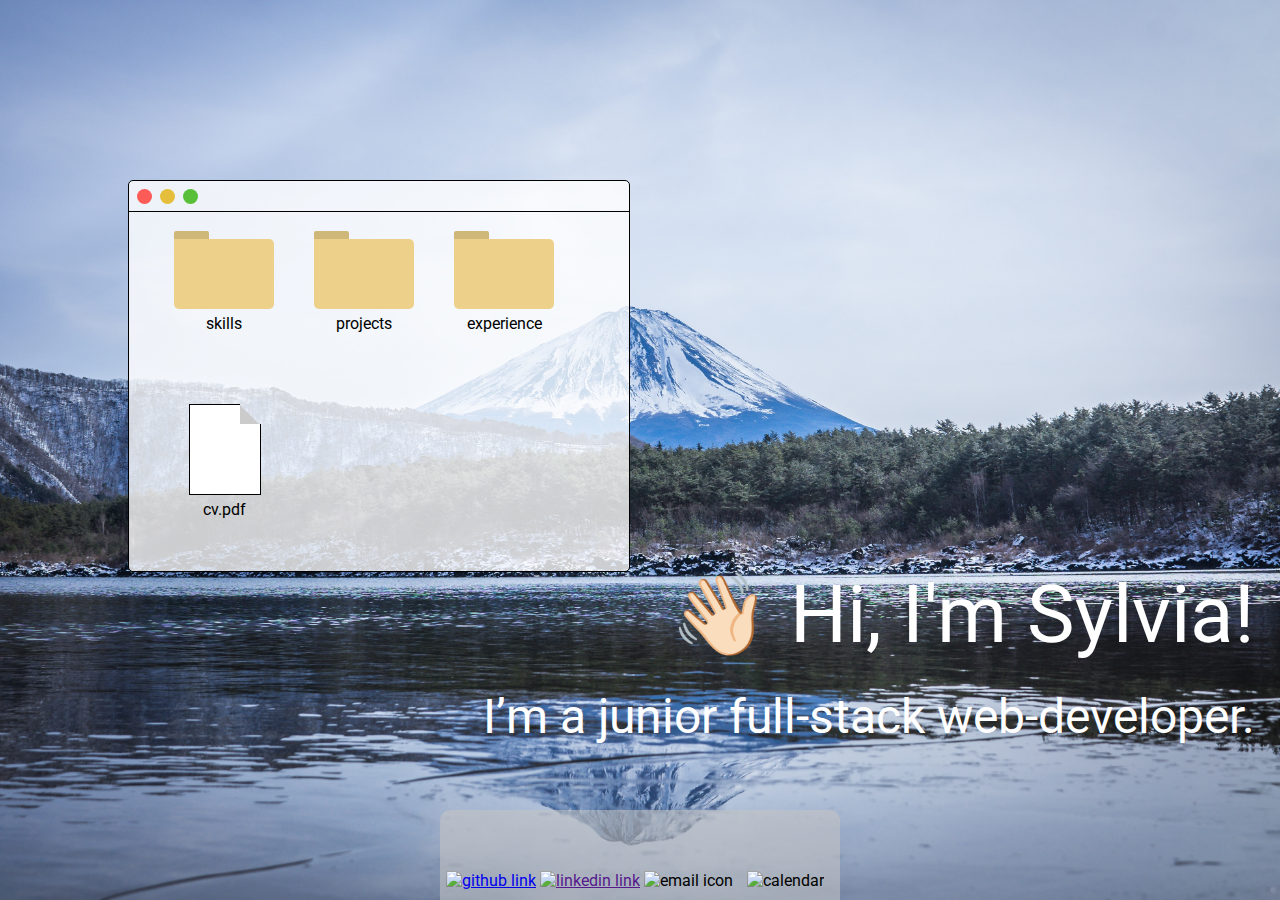
==== index.html @ 9ba687af "add project folder and sub folders elements and functionality" ====
<!DOCTYPE html>
<html lang="en">
<head>
    <meta charset="UTF-8">
    <meta name="viewport" content="width=device-width, initial-scale=1.0">
    <meta http-equiv="X-UA-Compatible" content="ie=edge">
    <link rel="stylesheet" href="./public/style.css">
    <link href="https://fonts.googleapis.com/css?family=Roboto:300i,400,700,900i" rel="stylesheet">
    <title>Sylvia Hoang</title>
</head>
<body>
    <div class="text-container">
        <h1>&#x1f44b;&#x1f3fb; Hi, I'm Sylvia!</h1>
        <h2>I’m a junior full-stack web-developer.</h2>
    </div>
    <section class="tab-section">
        <div id="mydiv" class="tab-container home-tab">
                <div  id="mydivheader" class="handle-dots-container">
                        <div class="red"></div>
                        <div class="yellow"></div>
                        <div class="green"></div>
                    </div>
            <div class="tab-contents">
                <div class="skills-folder">
                    <div class="folder">
                        <div class="folder-top"></div>
                        <div class="folder-bod"></div>
                        <div class="folder-text">skills</div>
                    </div>
                </div>
                    <div class="projects-folder">
                        <div class="folder">
                            <div class="folder-top"></div>
                            <div class="folder-bod"></div>
                            <div class="folder-text">projects</div>
                        </div>
                    </div>
                    <div class="experience-folder">
                        <div class="folder">
                            <div class="folder-top"></div>
                            <div class="folder-bod"></div>
                            <div class="folder-text">experience</div>
                        </div>
                    </div>
                    <div class="cv-file">
                        <div class="file">
                                <div class="file-left"></div>
                            <div class="file-corner"></div>
                            <div class="file-bod"></div>
                            <div class="file-text">cv.pdf</div>
                        </div>
                    </div>
            
        </div>
        </div>
        <div  class="tab-container skills-tab" style="display: none">
                <div class="tab-handle">
                    <div class="handle-dots-container">
                            <div class="red" id="skills-tab-red"></div>
                            <div class="yellow"></div>
                            <div class="green"></div></div>
                            <div class="tab-title">skills</div>
                        
                    
                </div>
                <div class="tab-contents">
                    <div class="html-icon folder">
                        <img src="public/assets/icons8-html-5-100.png">
                        <div class="folder-text">html</div>
                    </div>
                    <div class="css-icon folder">
                            <img src="public/assets/icons8-css3-100.png">
                            <div class="folder-text">css</div>
                        </div>
                        <div class="js-icon folder">
                                <img src="public/assets/icons8-javascript-100.png">
                                <div class="folder-text">javascript</div>
                            </div>
                            <div class="node-icon folder">
                                    <img src="public/assets/icons8-nodejs-100.png">
                                    <div class="folder-text">node.js</div>
                                </div>
                            <div class="postgresql-icon folder">
                                    <img src="public/assets/icons8-postgresql-100.png">
                                    <div class="folder-text">postgresql</div>
                                </div>
                </div>
        </div>
        <div  class="tab-container projects-tab" style="display: none">
                <div class="tab-handle">
                    <div class="handle-dots-container">
                            <div class="red" id="projects-tab-red"></div>
                            <div class="yellow"></div>
                            <div class="green"></div></div>
                            <div class="tab-title">projects</div>
                        
                    
                </div>
                <div class="tab-contents">
                        <div class="client-projects-folder">
                                <div class="folder">
                                    <div class="folder-top"></div>
                                    <div class="folder-bod"></div>
                                    <div class="folder-text">client-projects</div>
                                </div>
                            </div>
                        <div class="team-projects-folder">
                                <div class="folder">
                                    <div class="folder-top"></div>
                                    <div class="folder-bod"></div>
                                    <div class="folder-text">team projects</div>
                                </div>
                            </div>
                            <div class="personal-projects-folder">
                                    <div class="folder">
                                        <div class="folder-top"></div>
                                        <div class="folder-bod"></div>
                                        <div class="folder-text">personal projects</div>
                                    </div>
                                </div>
                </div>
        </div>
        <div  class="tab-container client-projects-tab" style="display: none">
                <div class="tab-handle">
                    <div class="handle-dots-container">
                            <div class="red" id="client-projects-tab-red"></div>
                            <div class="yellow"></div>
                            <div class="green"></div></div>
                            <div class="tab-title">client projects</div>
                        
                    
                </div>
                <div class="tab-contents">
                    
                </div>
        </div>
        <div  class="tab-container team-projects-tab" style="display: none">
                <div class="tab-handle">
                    <div class="handle-dots-container">
                            <div class="red" id="team-projects-tab-red"></div>
                            <div class="yellow"></div>
                            <div class="green"></div></div>
                            <div class="tab-title">team projects</div>
                        
                    
                </div>
                <div class="tab-contents">
                    
                </div>
        </div>
        <div  class="tab-container personal-projects-tab" style="display: none">
                <div class="tab-handle">
                    <div class="handle-dots-container">
                            <div class="red" id="personal-projects-tab-red"></div>
                            <div class="yellow"></div>
                            <div class="green"></div></div>
                            <div class="tab-title">personal-projects</div>
                        
                    
                </div>
                <div class="tab-contents">
                    
                </div>
        </div>
        <div  class="tab-container experience-tab" style="display: none">
                <div class="tab-handle">
                    <div class="handle-dots-container">
                            <div class="red" id="experience-tab-red"></div>
                            <div class="yellow"></div>
                            <div class="green"></div></div>
                            <div class="tab-title">experience</div>
                        
                    
                </div>
                <div class="tab-contents">
                    
                </div>
        </div>
    </section>
    
        <footer class="footer-container">
            <div class=icon-container>
                <a href="https://github.com/seabasshoang"><img src="public/assets/icons8-octocat-96.png" alt="github link"></a>
                <a href=""><img src="public/assets/icons8-linkedin-96.png" alt="linkedin link"></a>
                <img src="public/assets/icons8-important-mail-96.png" alt="email icon" class="email-icon">
                <img src="public/assets/icons8-calendar-14-80.png" style="width: 70px; margin: 10px" alt="calendar" class="calendar-icon">
                <span class="trash-icon">&#x1f5d1;</span>
            </div>
            <div class="footer-bg"></div>
        </footer>
        <script src="index.js"></script>
</body>
</html>
---- public/style.css ----
html { 
        background: url('./assets/mountain2.jpg') no-repeat center center fixed; 
        -webkit-background-size: cover;
        -moz-background-size: cover;
        -o-background-size: cover;
        background-size: cover;
      }


body {
    height: 100vh;
    width: 100vw;
    font-family: 'Roboto', sans-serif;
    margin:0px;
    position: relative;
    /* background-image: url('./assets/mountain2.jpg') center; */
}



.text-container {
    bottom: 0;
    padding: 15px;   
}

h1 , h2{
    text-align: right;
    font-weight: normal;
    color: white;
}

h1 {
    font-size: 2.3rem;
    line-height: 50%;
}

h2 {
    font-size: 1.2rem;
}

.tab-section {
    margin: auto;
    height:50vh;    
    display: flex;
    justify-content: center;
    position: sticky;
}

.home-tab {
    position: absolute;
    background-color: rgba(255, 255, 255, 0.79);
    margin:0;
}

.skills-tab, 
.projects-tab, 
.experience-tab, 
.client-projects-tab,
.team-projects-tab,
.personal-projects-tab {
    position: absolute;
    z-index: 1;
    background-color: rgba(255, 255, 255, 0.79);
    margin:0;
}

.tab-container {
    width: 90vw;
    min-height: 60vh;
    border: solid 0.5px black;
    border-radius: 5px;
    position: absolute;
       
}

.tab-handle {

}

.handle-dots-container {
    height: 30px;
    width: 90vw;
    border-bottom: solid 0.2px black;
    display: flex;
    align-items: center;
    position: absolute;
}

.red {
    width: 15px;
    height: 15px;
    border-radius: 10px;
    background-color: #FC5B57;
    margin: 0 4px 0 8px;
}

.yellow {
    width: 15px;
    height: 15px;
    border-radius: 10px;
    background-color: #E5BF3C;
    margin: 4px;
}

.green {
    width: 15px;
    height: 15px;
    border-radius: 10px;
    background-color: #57C038;
    margin: 4px;
}

.tab-contents {
    display: flex;
    flex-wrap: wrap;
    margin: 30px 25px 0 25px;
    overflow: scroll;
    height: 54.5vh;
}

.folder {
    margin: 20px;
    width: 100px;
    cursor: pointer;
}


.folder-top {
    width: 35px;
    height: 8px;
    border-radius: 2px 2px 0 0; 
    background-color: rgb(207, 183, 121);
}

.folder-bod {
    width: 100px;
    height: 70px;
    border-radius: 0 5px 5px 5px;
    background-color: #EDD18A;
    margin-bottom: 5px;
}

.folder-text {
    text-align:center;
}

.email-container {
    display: none;
    width: 100px; 
    text-align: center;  
    margin: auto;
    margin-top: 10px;
    margin-bottom: 30px;
}

.email-icon {
    width: 80px;
}



.file {
    margin: 20px 35px 20px 35px;
    width: 70px;
    cursor: pointer;
}

.file-left {
    height: 20px;
    width: 50px;
    border-top: solid 0.2px black;
    border-left: solid 0.2px black;
    position: absolute;
    background-color: white;
}

.file-corner {
      width: 0;
      height: 0;
      border-bottom: 20px solid rgb(203, 203, 203);
      border-right: 20px solid transparent;
      margin-left: 50px;
}

.file-bod {
    width:70px;
    height: 70px;
    border-right: solid 0.2px black;
    border-bottom: solid 0.2px black;
    border-left: solid 0.2px black;
    margin-bottom: 5px;
    background-color: white;
}

.file-text {
    text-align:center;
}

.footer-container {
    bottom:0;
    margin-top: 60px;
    display: flex;
    justify-content: center;
}
.icon-container {
    position: absolute;
    margin-top:10px;
    position: absolute;
    z-index: 1;
    bottom: 0;
}

.icon-container img {
    width: 80px;
}

.trash-icon {
    display: none;
}

.footer-bg {
    bottom:0;
    background-color: rgba(196, 196, 196, 0.721);
    opacity: 80%;
    width: 100vw;
    height: 100px;
    border-radius: 10px 10px 0 0;
    position: absolute;
}

.tab-title {
    margin: 0;
    position: absolute;
    top: 4%;
    left: 50%;
    transform: translate(-50%, -50%);
}
/* --------------------------desktop styling-------------------------- */

@media only screen and (min-width: 830px) {
     .text-container {
        position: absolute;
        right: 0;
        bottom:90px;
        margin: 10px;
    }
    
    .email-container {
        position: absolute;
        right: 0;
        top: 0;
        margin: 20px;
    }
    h1 {
        font-size: 5rem;
    }
    
    h2 {
        font-size: 3rem;
    }

    .tab-section {
        height: 50vh;
    display: inline-block;
    top: 20vh;
    left: 10vw;
    }

    .tab-container {
        width: 500px;
        min-height: unset;
    }

    .tab-contents {
        height: 40vh;
    }
    
    .skills-tab, .projects-tab, .experience-tab {    
        top: 50px;
        left: 30px;
    }
    .client-projects-tab, .team-projects-tab, .personal-projects-tab {    
        top: 100px;
        left: 60px;
    }
    .handle-dots-container {
        width: 500px;
    }

    .footer-bg {
        position: absolute;
        bottom: 0;
        width: 400px;
        height: 90px;
    }
    .icon-container {
        position: absolute;
        bottom: 0;
        z-index: 1;
    }

    .folder {
    height: 100px;
    } 
}
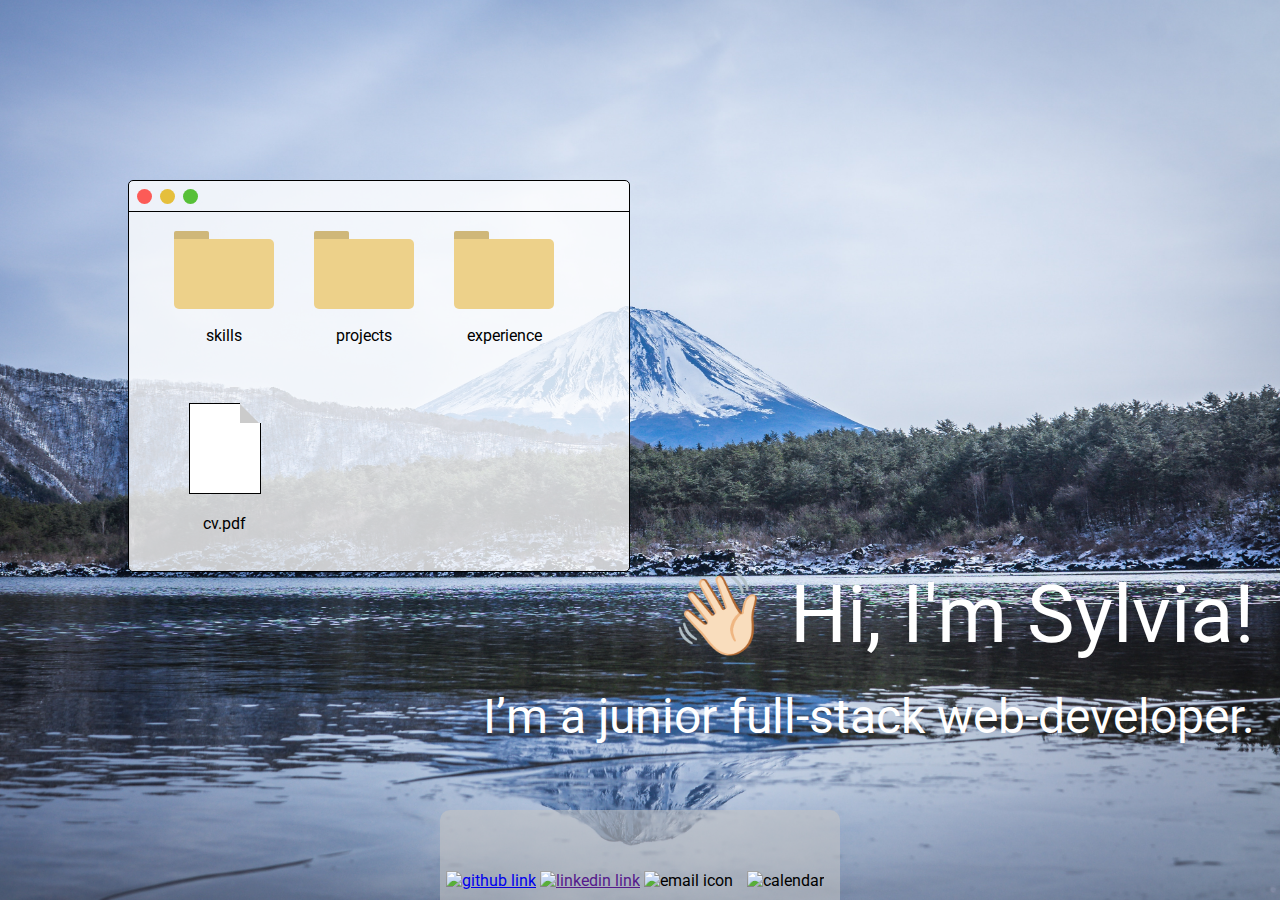
==== commit 5c590f54: "add all folder open close" ====
--- a/index.html
+++ b/index.html
@@ -1,5 +1,6 @@
 <!DOCTYPE html>
 <html lang="en">
+
 <head>
     <meta charset="UTF-8">
     <meta name="viewport" content="width=device-width, initial-scale=1.0">
@@ -8,6 +9,7 @@
     <link href="https://fonts.googleapis.com/css?family=Roboto:300i,400,700,900i" rel="stylesheet">
     <title>Sylvia Hoang</title>
 </head>
+
 <body>
     <div class="text-container">
         <h1>&#x1f44b;&#x1f3fb; Hi, I'm Sylvia!</h1>
@@ -15,179 +17,233 @@
     </div>
     <section class="tab-section">
         <div id="mydiv" class="tab-container home-tab">
-                <div  id="mydivheader" class="handle-dots-container">
-                        <div class="red"></div>
-                        <div class="yellow"></div>
-                        <div class="green"></div>
-                    </div>
+            <div id="mydivheader" class="handle-dots-container">
+                <div class="red"></div>
+                <div class="yellow"></div>
+                <div class="green"></div>
+            </div>
             <div class="tab-contents">
                 <div class="skills-folder">
-                    <div class="folder">
-                        <div class="folder-top"></div>
-                        <div class="folder-bod"></div>
-                        <div class="folder-text">skills</div>
-                    </div>
-                </div>
-                    <div class="projects-folder">
-                        <div class="folder">
-                            <div class="folder-top"></div>
-                            <div class="folder-bod"></div>
-                            <div class="folder-text">projects</div>
-                        </div>
-                    </div>
-                    <div class="experience-folder">
-                        <div class="folder">
-                            <div class="folder-top"></div>
-                            <div class="folder-bod"></div>
-                            <div class="folder-text">experience</div>
-                        </div>
-                    </div>
-                    <div class="cv-file">
-                        <div class="file">
-                                <div class="file-left"></div>
-                            <div class="file-corner"></div>
-                            <div class="file-bod"></div>
-                            <div class="file-text">cv.pdf</div>
-                        </div>
-                    </div>
-            
-        </div>
-        </div>
-        <div  class="tab-container skills-tab" style="display: none">
-                <div class="tab-handle">
-                    <div class="handle-dots-container">
-                            <div class="red" id="skills-tab-red"></div>
-                            <div class="yellow"></div>
-                            <div class="green"></div></div>
-                            <div class="tab-title">skills</div>
-                        
-                    
-                </div>
-                <div class="tab-contents">
+                    <div class="folder skills-folder-close">
+                        <div class="folder-top"></div>
+                        <div class="folder-bod"></div>
+                    </div>
+                    <div class="folder folder-open skills-folder-open" style="display: none">
+                        <div class="folder-top"></div>
+                        <div class="folder-bod-open-back"></div>
+                        <div class="folder-bod-open"></div>
+                    </div>
+                    <div class="folder-text">skills</div>
+                </div>
+                <div class="projects-folder">
+                    <div class="folder projects-folder-close">
+                        <div class="folder-top"></div>
+                        <div class="folder-bod"></div>
+                    </div>
+                    <div class="folder folder-open projects-folder-open" style="display: none">
+                        <div class="folder-top"></div>
+                        <div class="folder-bod-open-back"></div>
+                        <div class="folder-bod-open"></div>
+                    </div>
+                    <div class="folder-text">projects</div>
+                </div>
+                <div class="experience-folder">
+                    <div class="folder experience-folder-close">
+                        <div class="folder-top"></div>
+                        <div class="folder-bod"></div>
+                    </div>
+                    <div class="folder folder-open experience-folder-open" style="display: none">
+                            <div class="folder-top"></div>
+                            <div class="folder-bod-open-back"></div>
+                            <div class="folder-bod-open"></div>
+                        </div>
+                    <div class="folder-text">experience</div>
+                </div>
+                <div class="cv-file">
+                    <div class="file">
+                        <div class="file-left"></div>
+                        <div class="file-corner"></div>
+                        <div class="file-bod"></div>
+                    </div>
+                    <div class="file-text">cv.pdf</div>
+                </div>
+
+            </div>
+        </div>
+        <div class="tab-container skills-tab" style="display: none">
+            <div class="tab-handle">
+                <div class="handle-dots-container">
+                    <div class="red" id="skills-tab-red"></div>
+                    <div class="yellow"></div>
+                    <div class="green"></div>
+                </div>
+                <div class="tab-title">skills</div>
+
+
+            </div>
+            <div class="tab-contents">
+                <div>
                     <div class="html-icon folder">
                         <img src="public/assets/icons8-html-5-100.png">
-                        <div class="folder-text">html</div>
-                    </div>
+                    </div>
+                    <div class="folder-text">html</div>
+                </div>
+                <div>
                     <div class="css-icon folder">
-                            <img src="public/assets/icons8-css3-100.png">
-                            <div class="folder-text">css</div>
-                        </div>
-                        <div class="js-icon folder">
-                                <img src="public/assets/icons8-javascript-100.png">
-                                <div class="folder-text">javascript</div>
-                            </div>
-                            <div class="node-icon folder">
-                                    <img src="public/assets/icons8-nodejs-100.png">
-                                    <div class="folder-text">node.js</div>
-                                </div>
-                            <div class="postgresql-icon folder">
-                                    <img src="public/assets/icons8-postgresql-100.png">
-                                    <div class="folder-text">postgresql</div>
-                                </div>
-                </div>
-        </div>
-        <div  class="tab-container projects-tab" style="display: none">
-                <div class="tab-handle">
-                    <div class="handle-dots-container">
-                            <div class="red" id="projects-tab-red"></div>
-                            <div class="yellow"></div>
-                            <div class="green"></div></div>
-                            <div class="tab-title">projects</div>
-                        
-                    
-                </div>
-                <div class="tab-contents">
-                        <div class="client-projects-folder">
-                                <div class="folder">
-                                    <div class="folder-top"></div>
-                                    <div class="folder-bod"></div>
-                                    <div class="folder-text">client-projects</div>
-                                </div>
-                            </div>
-                        <div class="team-projects-folder">
-                                <div class="folder">
-                                    <div class="folder-top"></div>
-                                    <div class="folder-bod"></div>
-                                    <div class="folder-text">team projects</div>
-                                </div>
-                            </div>
-                            <div class="personal-projects-folder">
-                                    <div class="folder">
-                                        <div class="folder-top"></div>
-                                        <div class="folder-bod"></div>
-                                        <div class="folder-text">personal projects</div>
-                                    </div>
-                                </div>
-                </div>
-        </div>
-        <div  class="tab-container client-projects-tab" style="display: none">
-                <div class="tab-handle">
-                    <div class="handle-dots-container">
-                            <div class="red" id="client-projects-tab-red"></div>
-                            <div class="yellow"></div>
-                            <div class="green"></div></div>
-                            <div class="tab-title">client projects</div>
-                        
-                    
-                </div>
-                <div class="tab-contents">
-                    
-                </div>
-        </div>
-        <div  class="tab-container team-projects-tab" style="display: none">
-                <div class="tab-handle">
-                    <div class="handle-dots-container">
-                            <div class="red" id="team-projects-tab-red"></div>
-                            <div class="yellow"></div>
-                            <div class="green"></div></div>
-                            <div class="tab-title">team projects</div>
-                        
-                    
-                </div>
-                <div class="tab-contents">
-                    
-                </div>
-        </div>
-        <div  class="tab-container personal-projects-tab" style="display: none">
-                <div class="tab-handle">
-                    <div class="handle-dots-container">
-                            <div class="red" id="personal-projects-tab-red"></div>
-                            <div class="yellow"></div>
-                            <div class="green"></div></div>
-                            <div class="tab-title">personal-projects</div>
-                        
-                    
-                </div>
-                <div class="tab-contents">
-                    
-                </div>
-        </div>
-        <div  class="tab-container experience-tab" style="display: none">
-                <div class="tab-handle">
-                    <div class="handle-dots-container">
-                            <div class="red" id="experience-tab-red"></div>
-                            <div class="yellow"></div>
-                            <div class="green"></div></div>
-                            <div class="tab-title">experience</div>
-                        
-                    
-                </div>
-                <div class="tab-contents">
-                    
-                </div>
+                        <img src="public/assets/icons8-css3-100.png">
+
+                    </div>
+                    <div class="folder-text">css</div>
+                </div>
+                <div>
+                    <div class="js-icon folder">
+                        <img src="public/assets/icons8-javascript-100.png">
+                    </div>
+                    <div class="folder-text">javascript</div>
+
+                </div>
+                <div>
+                    <div class="node-icon folder">
+                        <img src="public/assets/icons8-nodejs-100.png">
+                    </div>
+                    <div class="folder-text">node.js</div>
+
+                </div>
+                <div>
+                    <div class="postgresql-icon folder">
+                        <img src="public/assets/icons8-postgresql-100.png">
+                    </div>
+                    <div class="folder-text">postgresql</div>
+
+                </div>
+
+            </div>
+        </div>
+        <div class="tab-container projects-tab" style="display: none">
+            <div class="tab-handle">
+                <div class="handle-dots-container">
+                    <div class="red" id="projects-tab-red"></div>
+                    <div class="yellow"></div>
+                    <div class="green"></div>
+                </div>
+                <div class="tab-title">projects</div>
+
+
+            </div>
+            <div class="tab-contents">
+                <div class="client-projects-folder">
+                    <div class="folder client-projects-folder-close">
+                        <div class="folder-top"></div>
+                        <div class="folder-bod"></div>
+                    </div>
+                    <div class="folder folder-open client-projects-folder-open" style="display: none">
+                            <div class="folder-top"></div>
+                            <div class="folder-bod-open-back"></div>
+                            <div class="folder-bod-open"></div>
+                        </div>
+                    <div class="folder-text">client-projects</div>
+                </div>
+                <div class="team-projects-folder">
+                    <div class="folder team-projects-folder-close">
+                        <div class="folder-top"></div>
+                        <div class="folder-bod"></div>
+                    </div>
+                    <div class="folder folder-open team-projects-folder-open" style="display: none">
+                            <div class="folder-top"></div>
+                            <div class="folder-bod-open-back"></div>
+                            <div class="folder-bod-open"></div>
+                        </div>
+                    <div class="folder-text">team projects</div>
+                </div>
+                <div class="personal-projects-folder">
+                    <div class="folder personal-projects-folder-close">
+                        <div class="folder-top"></div>
+                        <div class="folder-bod"></div>
+                    </div>
+                    <div class="folder folder-open personal-projects-folder-open" style="display: none">
+                            <div class="folder-top"></div>
+                            <div class="folder-bod-open-back"></div>
+                            <div class="folder-bod-open"></div>
+                        </div>
+                    <div class="folder-text">personal projects</div>    
+                </div>
+            </div>
+        </div>
+        <div class="tab-container client-projects-tab" style="display: none">
+            <div class="tab-handle">
+                <div class="handle-dots-container">
+                    <div class="red" id="client-projects-tab-red"></div>
+                    <div class="yellow"></div>
+                    <div class="green"></div>
+                </div>
+                <div class="tab-title">client projects</div>
+
+
+            </div>
+            <div class="tab-contents">
+
+            </div>
+        </div>
+        <div class="tab-container team-projects-tab" style="display: none">
+            <div class="tab-handle">
+                <div class="handle-dots-container">
+                    <div class="red" id="team-projects-tab-red"></div>
+                    <div class="yellow"></div>
+                    <div class="green"></div>
+                </div>
+                <div class="tab-title">team projects</div>
+
+
+            </div>
+            <div class="tab-contents">
+
+            </div>
+        </div>
+        <div class="tab-container personal-projects-tab" style="display: none">
+            <div class="tab-handle">
+                <div class="handle-dots-container">
+                    <div class="red" id="personal-projects-tab-red"></div>
+                    <div class="yellow"></div>
+                    <div class="green"></div>
+                </div>
+                <div class="tab-title">personal-projects</div>
+
+
+            </div>
+            <div class="tab-contents">
+
+            </div>
+        </div>
+        <div class="tab-container experience-tab" style="display: none">
+            <div class="tab-handle">
+                <div class="handle-dots-container">
+                    <div class="red" id="experience-tab-red"></div>
+                    <div class="yellow"></div>
+                    <div class="green"></div>
+                </div>
+                <div class="tab-title">experience</div>
+
+
+            </div>
+            <div class="tab-contents">
+
+            </div>
         </div>
     </section>
-    
-        <footer class="footer-container">
-            <div class=icon-container>
-                <a href="https://github.com/seabasshoang"><img src="public/assets/icons8-octocat-96.png" alt="github link"></a>
-                <a href=""><img src="public/assets/icons8-linkedin-96.png" alt="linkedin link"></a>
-                <img src="public/assets/icons8-important-mail-96.png" alt="email icon" class="email-icon">
-                <img src="public/assets/icons8-calendar-14-80.png" style="width: 70px; margin: 10px" alt="calendar" class="calendar-icon">
-                <span class="trash-icon">&#x1f5d1;</span>
-            </div>
-            <div class="footer-bg"></div>
-        </footer>
-        <script src="index.js"></script>
+
+    <footer class="footer-container">
+        <div class=icon-container>
+            <a href="https://github.com/seabasshoang"><img src="public/assets/icons8-octocat-96.png"
+                    alt="github link"></a>
+            <a href=""><img src="public/assets/icons8-linkedin-96.png" alt="linkedin link"></a>
+            <img src="public/assets/icons8-important-mail-96.png" alt="email icon" class="email-icon">
+            <img src="public/assets/icons8-calendar-14-80.png" style="width: 70px; margin: 10px" alt="calendar"
+                class="calendar-icon">
+            <span class="trash-icon">&#x1f5d1;</span>
+        </div>
+        <div class="footer-bg"></div>
+    </footer>
+    <script src="dom.js"></script>
 </body>
+
 </html>--- a/public/style.css
+++ b/public/style.css
@@ -1,12 +1,11 @@
 
-    html { 
+html { 
         background: url('./assets/mountain2.jpg') no-repeat center center fixed; 
         -webkit-background-size: cover;
         -moz-background-size: cover;
         -o-background-size: cover;
         background-size: cover;
-      }
-
+}
 
 body {
     height: 100vh;
@@ -14,10 +13,7 @@
     font-family: 'Roboto', sans-serif;
     margin:0px;
     position: relative;
-    /* background-image: url('./assets/mountain2.jpg') center; */
-}
-
-
+}
 
 .text-container {
     bottom: 0;
@@ -74,10 +70,6 @@
        
 }
 
-.tab-handle {
-
-}
-
 .handle-dots-container {
     height: 30px;
     width: 90vw;
@@ -139,6 +131,27 @@
     border-radius: 0 5px 5px 5px;
     background-color: #EDD18A;
     margin-bottom: 5px;
+    position: relative;
+}
+
+.folder-bod-open {
+    width: 98px;
+    height: 63px;
+    transform: skew(-7deg);
+    background-color: #EDD18A;
+    position: unset;
+    border-radius: 5px 5px 5px 0;
+    margin-left: 8px;
+    margin-top: 7px;
+}
+
+.folder-bod-open-back {
+    width: 100px;
+    height: 70px;
+    border-radius: 0 5px 5px 5px;
+    background-color: rgb(207, 183, 121);
+    margin-bottom: 5px;
+    position: absolute;
 }
 
 .folder-text {
@@ -157,8 +170,6 @@
 .email-icon {
     width: 80px;
 }
-
-
 
 .file {
     margin: 20px 35px 20px 35px;
@@ -301,6 +312,10 @@
     }
 
     .folder {
-    height: 100px;
+    height: 100px;  
     } 
+
+    .folder-text {
+    margin-top: -25px;
+    }
 }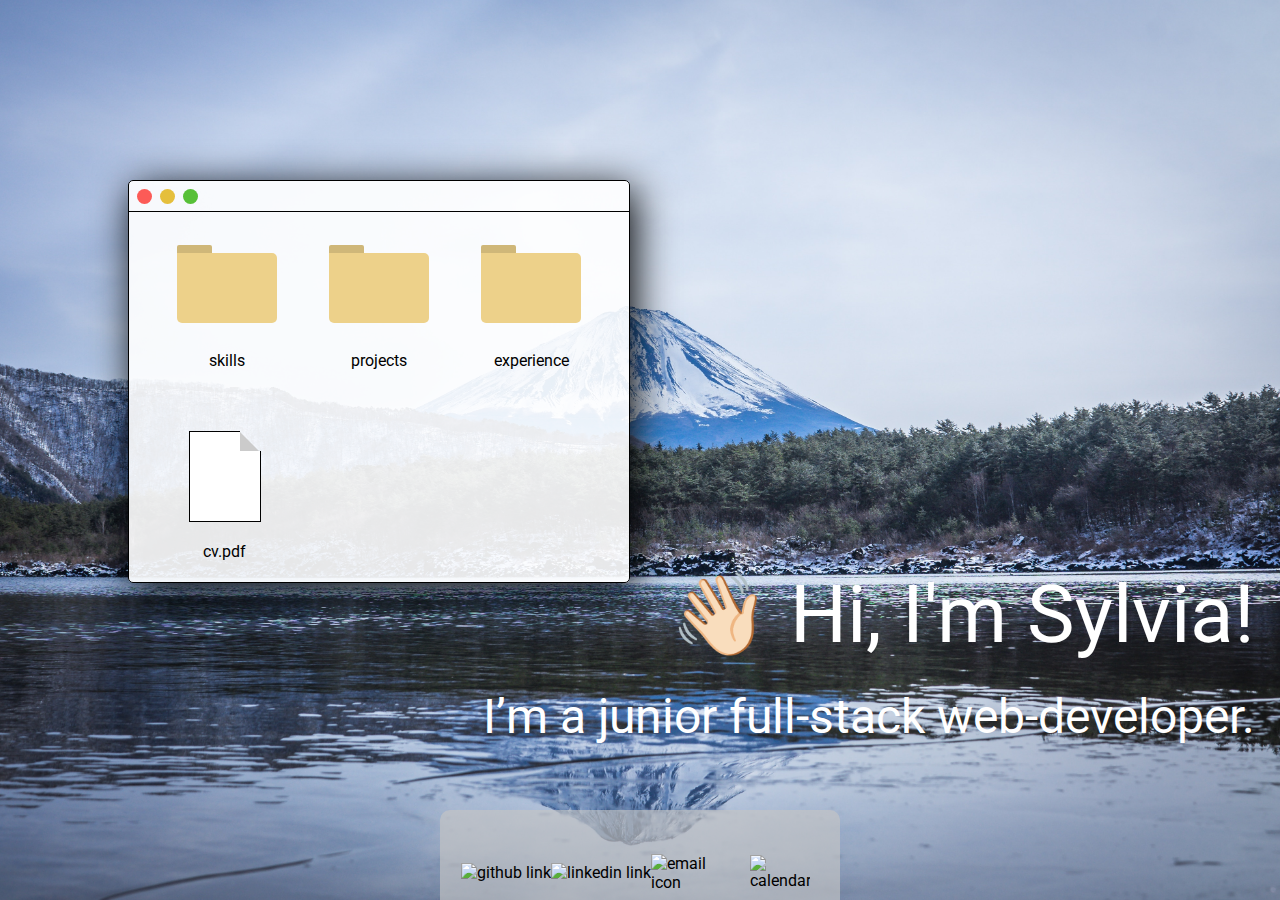
==== commit 396a204c: "add icon title to footer" ====
--- a/index.html
+++ b/index.html
@@ -16,11 +16,17 @@
         <h2>I’m a junior full-stack web-developer.</h2>
     </div>
     <section class="tab-section">
-        <div id="mydiv" class="tab-container home-tab">
-            <div id="mydivheader" class="handle-dots-container">
-                <div class="red"></div>
-                <div class="yellow"></div>
-                <div class="green"></div>
+        <div id="homeTab" class="tab-container home-tab">
+            <div id="homeTabHandle" class="handle-dots-container">
+                <div class="red">
+                    <div class="dot-symbol red-x">&#10005;</div>
+                </div>
+                <div class="yellow">
+                    <div class="dot-symbol yellow-x">&#8212;</div>
+                </div>
+                <div class="green">
+                    <div class="dot-symbol green-x">⤢</div>
+                </div>
             </div>
             <div class="tab-contents">
                 <div class="skills-folder">
@@ -53,192 +59,481 @@
                         <div class="folder-bod"></div>
                     </div>
                     <div class="folder folder-open experience-folder-open" style="display: none">
-                            <div class="folder-top"></div>
-                            <div class="folder-bod-open-back"></div>
-                            <div class="folder-bod-open"></div>
-                        </div>
+                        <div class="folder-top"></div>
+                        <div class="folder-bod-open-back"></div>
+                        <div class="folder-bod-open"></div>
+                    </div>
                     <div class="folder-text">experience</div>
                 </div>
                 <div class="cv-file">
-                    <div class="file">
-                        <div class="file-left"></div>
-                        <div class="file-corner"></div>
-                        <div class="file-bod"></div>
-                    </div>
+                    <a href="./public/assets/SylviaHoangCV2019_2.0.pdf" target="_blank">
+                        <div class="file">
+                            <div class="file-left"></div>
+                            <div class="file-corner"></div>
+                            <div class="file-bod"></div>
+                        </div>
+                    </a>
                     <div class="file-text">cv.pdf</div>
                 </div>
 
             </div>
         </div>
-        <div class="tab-container skills-tab" style="display: none">
+        <div id="skillsTab" class="tab-container skills-tab" style="display: none">
+            <div id="skillsTabHandle" class="handle-dots-container">
+                <div class="red" id="skills-tab-red">
+                    <div class="dot-symbol red-x">&#10005;</div>
+                </div>
+                <div class="yellow">
+                    <div class="dot-symbol yellow-x">&#8212;</div>
+                </div>
+                <div class="green">
+                    <div class="dot-symbol green-x">⤢</div>
+                </div>
+            </div>
+            <div class="tab-title">skills</div>
+
+
+            <div class="tab-contents">
+                <div class="tab-contents-sub-title">Tech Skills</div>
+                <div class="tab-contents-inner">
+                    <div class="skills-icon-container">
+                        <div class="html-icon folder">
+                            <img class="icon-img" src="public/assets/react.png">
+                        </div>
+                        <div class="folder-text">React.js</div>
+                    </div>
+                    <div class="skills-icon-container">
+                        <div class="html-icon folder">
+                            <img class="icon-img" src="public/assets/handlebars.png">
+                        </div>
+                        <div class="folder-text">Handlebars</div>
+                    </div>
+                    <div class="skills-icon-container">
+                        <div class="js-icon folder">
+                            <img class="icon-img" src="public/assets/icons8-javascript-100.png">
+                        </div>
+                        <div class="folder-text">Javascript</div>
+
+                    </div>
+                    <div class="skills-icon-container">
+                        <div class="node-icon folder">
+                            <img class="icon-img" src="public/assets/icons8-nodejs-100.png">
+                        </div>
+                        <div class="folder-text">Node.js</div>
+
+                    </div>
+                    <div class="skills-icon-container">
+                        <div class="postgresql-icon folder">
+                            <img class="icon-img" src="public/assets/icons8-postgresql-100.png">
+                        </div>
+                        <div class="folder-text">Postgresql</div>
+
+                    </div>
+                    <div class="skills-icon-container">
+                        <div class="html-icon folder">
+                            <img class="icon-img" src="public/assets/icons8-html-5-100.png">
+                        </div>
+                        <div class="folder-text">HTML</div>
+                    </div>
+                    <div class="skills-icon-container">
+                        <div class="css-icon folder">
+                            <img class="icon-img" src="public/assets/icons8-css3-100.png">
+                        </div>
+                        <div class="folder-text">CSS</div>
+                    </div>
+                </div>
+
+                <div class="tab-contents-sub-title">Other Skills</div>
+                <div class="tab-contents-inner">
+                    <div class="skills-icon-container">
+                        <div class="css-icon folder">
+                            <img class="icon-img" src="public/assets/figma.png">
+                        </div>
+                        <div class="folder-text">Figma</div>
+                    </div>
+                    <div class="skills-icon-container">
+                        <div class="css-icon folder">
+                            <img class="icon-img" src="public/assets/photoshop.png">
+                        </div>
+                        <div class="folder-text">Photoshop</div>
+                    </div>
+                    <div class="skills-icon-container">
+                        <div class="css-icon folder">
+                            <img class="icon-img" src="public/assets/illustrator.jpg">
+                        </div>
+                        <div class="folder-text">Illustrator</div>
+                    </div>
+                    <div class="skills-icon-container">
+                        <div class="css-icon folder">
+                            <img class="icon-img" src="public/assets/fcp.png">
+                        </div>
+                        <div class="folder-text">Final Cut Pro</div>
+                    </div>
+                    <div class="skills-icon-container">
+                        <div class="css-icon folder">
+                            <img class="icon-img" src="public/assets/motion.png">
+                        </div>
+                        <div class="folder-text">Motion</div>
+                    </div>
+                </div>
+
+            </div>
+        </div>
+        <div id="projectsTab" class="tab-container projects-tab" style="display: none">
+
+            <div id="projectsTabHandle" class="handle-dots-container">
+                <div class="red" id="projects-tab-red">
+                    <div class="dot-symbol red-x">&#10005;</div>
+                </div>
+                <div class="yellow">
+                    <div class="dot-symbol yellow-x">&#8212;</div>
+                </div>
+                <div class="green">
+                    <div class="dot-symbol green-x">⤢</div>
+                </div>
+            </div>
+            <div class="tab-title">projects</div>
+
+
+            <div class="tab-contents">
+                <div>
+                    <div class="folder client-projects-folder client-projects-folder-close">
+                        <div class="folder-top"></div>
+                        <div class="folder-bod"></div>
+                    </div>
+                    <div class="folder client-projects-folder folder-open client-projects-folder-open"
+                        style="display: none">
+                        <div class="folder-top"></div>
+                        <div class="folder-bod-open-back"></div>
+                        <div class="folder-bod-open"></div>
+                    </div>
+                    <div class="folder-text">client projects</div>
+                </div>
+                <div>
+                    <div class="folder team-projects-folder team-projects-folder-close">
+                        <div class="folder-top"></div>
+                        <div class="folder-bod"></div>
+                    </div>
+                    <div class="folder folder-open team-projects-folder-open" style="display: none">
+                        <div class="folder-top"></div>
+                        <div class="folder-bod-open-back"></div>
+                        <div class="folder-bod-open"></div>
+                    </div>
+                    <div class="folder-text">team projects</div>
+                </div>
+                <div>
+                    <div class="folder personal-projects-folder personal-projects-folder-close">
+                        <div class="folder-top"></div>
+                        <div class="folder-bod"></div>
+                    </div>
+                    <div class="folder folder-open personal-projects-folder-open" style="display: none">
+                        <div class="folder-top"></div>
+                        <div class="folder-bod-open-back"></div>
+                        <div class="folder-bod-open"></div>
+                    </div>
+                    <div class="folder-text">personal projects</div>
+                </div>
+            </div>
+        </div>
+        <div id="clientProjectsTab" class="tab-container client-projects-tab" style="display: none">
+
+            <div id="clientProjectsTabHandle" class="handle-dots-container">
+                <div class="red" id="client-projects-tab-red">
+                    <div class="dot-symbol red-x">&#10005;</div>
+                </div>
+                <div class="yellow">
+                    <div class="dot-symbol yellow-x">&#8212;</div>
+                </div>
+                <div class="green">
+                    <div class="dot-symbol green-x">⤢</div>
+                </div>
+            </div>
+            <div class="tab-title">client projects</div>
+
+
+            <div class="tab-contents">
+                <div class="project-object">
+                    <h3 class="project-object-title">
+                        <img src="./public/assets/icons8-external-link-16.png" />
+                        <a href="/" target="_blank">RE4.W (currently building)</a>
+                    </h3>
+                    <div class="project-object-description">
+                        Educational recylcling app for kids<br><br>My role: Scrum Master
+                    </div>
+                    <div class="project-object-languages">
+                        <div class="project-object-github-repo"><a href="https://github.com/FAC-Sixteen/RE4.W"
+                                target="_blank"><img src="./public/assets/icons8-github-32.png"></a></div>
+                        <div class="language-tag">Javascript</div>
+                        <div class="language-tag">React.js</div>
+                        <div class="language-tag">Styled Components</div>
+                        <div class="language-tag">Airtable</div>
+                        <div class="language-tag">Jest</div>
+                        <div class="language-tag">Netlify</div>
+
+                    </div>
+                </div>
+            </div>
+        </div>
+        <div id="teamProjectsTab" class="tab-container team-projects-tab" style="display: none">
+
+            <div id="teamProjectsTabHandle" class="handle-dots-container">
+                <div class="red" id="team-projects-tab-red">
+                    <div class="dot-symbol red-x">&#10005;</div>
+                </div>
+                <div class="yellow">
+                    <div class="dot-symbol yellow-x">&#8212;</div>
+                </div>
+                <div class="green">
+                    <div class="dot-symbol green-x">⤢</div>
+                </div>
+            </div>
+            <div class="tab-title">team projects</div>
+
+
+            <div class="tab-contents">
+                <div class="project-object">
+                    <h3 class="project-object-title">
+                        <img src="./public/assets/icons8-external-link-16.png" />
+                        <a href="https://remindly-app.herokuapp.com/" target="_blank">Remindly</a>
+                    </h3>
+                    <div class="project-object-description">
+                        Birthday/events reminder app.<br><br>My role: UX Lead
+                    </div>
+                    <div class="project-object-languages">
+                        <div class="project-object-github-repo"><a href="https://github.com/seabasshoang/Remindly"
+                                target="_blank"><img src="./public/assets/icons8-github-32.png"></a></div>
+                        <div class="language-tag">Javascript</div>
+                        <div class="language-tag">Express</div>
+                        <div class="language-tag">Node.js</div>
+                        <div class="language-tag">Handlebars</div>
+                        <div class="language-tag">Postgresql</div>
+                        <div class="language-tag">Jest</div>
+                        <div class="language-tag">Twilio</div>
+                        <div class="language-tag">bcrypt</div>
+                        <div class="language-tag">JWT</div>
+                        <div class="language-tag">Travis</div>
+                        <div class="language-tag">Heroku Scheduler</div>
+                        <div class="language-tag">Heroku</div>
+
+                    </div>
+                </div>
+                <div class="project-object">
+                    <h3 class="project-object-title">
+                        <img src="./public/assets/icons8-external-link-16.png" />
+                        <a href="https://train-departures-app.herokuapp.com/" target="_blank">Train Departure App</a>
+                    </h3>
+                    <div class="project-object-description">
+                        An app that allows the user to search and check next train departure times from any underground
+                        station.
+                    </div>
+                    <div class="project-object-languages">
+                        <div class="project-object-github-repo"><a href="https://github.com/seabasshoang/week5-trains"
+                                target="_blank"><img src="./public/assets/icons8-github-32.png"></a></div>
+                        <div class="language-tag">Javascript</div>
+                        <div class="language-tag">Node.js</div>
+                        <div class="language-tag">Travis</div>
+                        <div class="language-tag">TFL API</div>
+                        <div class="language-tag">Heroku</div>
+
+                    </div>
+                </div>
+                <div class="project-object">
+                    <h3 class="project-object-title">
+                        <img src="./public/assets/icons8-external-link-16.png" />
+                        <a href="https://fac-sixteen.github.io/Week3-Magic3/" target="_blank">FoodFlix</a>
+                    </h3>
+                    <div class="project-object-description">
+                        API app matching a movie with a meal.
+                    </div>
+                    <div class="project-object-languages">
+                        <div class="project-object-github-repo"><a href="https://github.com/FAC-Sixteen/Week3-Magic3"
+                                target="_blank"><img src="./public/assets/icons8-github-32.png"></a></div>
+                        <div class="language-tag">Javascript</div>
+
+                    </div>
+                </div>
+                <div class="project-object">
+                    <h3 class="project-object-title">
+                        <img src="./public/assets/icons8-external-link-16.png" />
+                        <a href="https://afternoon-escarpment-93849.herokuapp.com/" target="_blank">World Search</a>
+                    </h3>
+                    <div class="project-object-description">
+                        Country search autocomplete.
+                    </div>
+                    <div class="project-object-languages">
+
+                        <div class="project-object-github-repo"><a href="https://github.com/FAC-Sixteen/Wonder3-V2"
+                                target="_blank"><img src="./public/assets/icons8-github-32.png"></a></div>
+                        <div class="language-tag">Javascript</div>
+                    </div>
+                </div>
+            </div>
+        </div>
+        <div id="personalProjectsTab" class="tab-container personal-projects-tab" style="display: none">
+
+            <div id="personalProjectsTabHandle" class="handle-dots-container">
+                <div class="red" id="personal-projects-tab-red">
+                    <div class="dot-symbol red-x">&#10005;</div>
+                </div>
+                <div class="yellow">
+                    <div class="dot-symbol yellow-x">&#8212;</div>
+                </div>
+                <div class="green">
+                    <div class="dot-symbol green-x">⤢</div>
+                </div>
+            </div>
+            <div class="tab-title">personal-projects</div>
+
+
+            <div class="tab-contents">
+                <div class="project-object">
+                    <h3 class="project-object-title">
+                        <img src="./public/assets/icons8-external-link-16.png" />
+                        <a href="https://hungry-for-apples.herokuapp.com/" target="_blank"> Hungry for Apples</a>
+                    </h3>
+                    <div class="project-object-description">
+                        Rick and Morty character search
+                    </div>
+                    <div class="project-object-languages">
+                        <span class="project-object-github-repo"><a
+                                href="https://github.com/seabasshoang/hungry-for-apples" target="_blank"><img
+                                    src="./public/assets/icons8-github-32.png"></a></span>
+                        <span class="language-tag">Javascript</span>
+                        <span class="language-tag">Express</span>
+                        <span class="language-tag">Handlebars</span>
+                        <span class="language-tag">Heroku</span>
+
+                    </div>
+                </div>
+            </div>
+        </div>
+        <div id="experienceTab" class="tab-container experience-tab" style="display: none">
             <div class="tab-handle">
-                <div class="handle-dots-container">
-                    <div class="red" id="skills-tab-red"></div>
-                    <div class="yellow"></div>
-                    <div class="green"></div>
-                </div>
-                <div class="tab-title">skills</div>
-
-
-            </div>
-            <div class="tab-contents">
-                <div>
-                    <div class="html-icon folder">
-                        <img src="public/assets/icons8-html-5-100.png">
-                    </div>
-                    <div class="folder-text">html</div>
-                </div>
-                <div>
-                    <div class="css-icon folder">
-                        <img src="public/assets/icons8-css3-100.png">
-
-                    </div>
-                    <div class="folder-text">css</div>
-                </div>
-                <div>
-                    <div class="js-icon folder">
-                        <img src="public/assets/icons8-javascript-100.png">
-                    </div>
-                    <div class="folder-text">javascript</div>
-
-                </div>
-                <div>
-                    <div class="node-icon folder">
-                        <img src="public/assets/icons8-nodejs-100.png">
-                    </div>
-                    <div class="folder-text">node.js</div>
-
-                </div>
-                <div>
-                    <div class="postgresql-icon folder">
-                        <img src="public/assets/icons8-postgresql-100.png">
-                    </div>
-                    <div class="folder-text">postgresql</div>
-
-                </div>
-
-            </div>
-        </div>
-        <div class="tab-container projects-tab" style="display: none">
-            <div class="tab-handle">
-                <div class="handle-dots-container">
-                    <div class="red" id="projects-tab-red"></div>
-                    <div class="yellow"></div>
-                    <div class="green"></div>
-                </div>
-                <div class="tab-title">projects</div>
-
-
-            </div>
-            <div class="tab-contents">
-                <div class="client-projects-folder">
-                    <div class="folder client-projects-folder-close">
-                        <div class="folder-top"></div>
-                        <div class="folder-bod"></div>
-                    </div>
-                    <div class="folder folder-open client-projects-folder-open" style="display: none">
-                            <div class="folder-top"></div>
-                            <div class="folder-bod-open-back"></div>
-                            <div class="folder-bod-open"></div>
-                        </div>
-                    <div class="folder-text">client-projects</div>
-                </div>
-                <div class="team-projects-folder">
-                    <div class="folder team-projects-folder-close">
-                        <div class="folder-top"></div>
-                        <div class="folder-bod"></div>
-                    </div>
-                    <div class="folder folder-open team-projects-folder-open" style="display: none">
-                            <div class="folder-top"></div>
-                            <div class="folder-bod-open-back"></div>
-                            <div class="folder-bod-open"></div>
-                        </div>
-                    <div class="folder-text">team projects</div>
-                </div>
-                <div class="personal-projects-folder">
-                    <div class="folder personal-projects-folder-close">
-                        <div class="folder-top"></div>
-                        <div class="folder-bod"></div>
-                    </div>
-                    <div class="folder folder-open personal-projects-folder-open" style="display: none">
-                            <div class="folder-top"></div>
-                            <div class="folder-bod-open-back"></div>
-                            <div class="folder-bod-open"></div>
-                        </div>
-                    <div class="folder-text">personal projects</div>    
-                </div>
-            </div>
-        </div>
-        <div class="tab-container client-projects-tab" style="display: none">
-            <div class="tab-handle">
-                <div class="handle-dots-container">
-                    <div class="red" id="client-projects-tab-red"></div>
-                    <div class="yellow"></div>
-                    <div class="green"></div>
-                </div>
-                <div class="tab-title">client projects</div>
-
-
-            </div>
-            <div class="tab-contents">
-
-            </div>
-        </div>
-        <div class="tab-container team-projects-tab" style="display: none">
-            <div class="tab-handle">
-                <div class="handle-dots-container">
-                    <div class="red" id="team-projects-tab-red"></div>
-                    <div class="yellow"></div>
-                    <div class="green"></div>
-                </div>
-                <div class="tab-title">team projects</div>
-
-
-            </div>
-            <div class="tab-contents">
-
-            </div>
-        </div>
-        <div class="tab-container personal-projects-tab" style="display: none">
-            <div class="tab-handle">
-                <div class="handle-dots-container">
-                    <div class="red" id="personal-projects-tab-red"></div>
-                    <div class="yellow"></div>
-                    <div class="green"></div>
-                </div>
-                <div class="tab-title">personal-projects</div>
-
-
-            </div>
-            <div class="tab-contents">
-
-            </div>
-        </div>
-        <div class="tab-container experience-tab" style="display: none">
-            <div class="tab-handle">
-                <div class="handle-dots-container">
-                    <div class="red" id="experience-tab-red"></div>
-                    <div class="yellow"></div>
-                    <div class="green"></div>
+                <div id="experienceTabHandle" class="handle-dots-container">
+                    <div class="red" id="experience-tab-red">
+                        <div class="dot-symbol red-x">&#10005;</div>
+                    </div>
+                    <div class="yellow">
+                        <div class="dot-symbol yellow-x">&#8212;</div>
+                    </div>
+                    <div class="green">
+                        <div class="dot-symbol green-x">⤢</div>
+                    </div>
                 </div>
                 <div class="tab-title">experience</div>
 
 
             </div>
             <div class="tab-contents">
+                <div class="experience-tab-items">
+                    <div class="experience-tab-each-item">
+                        <div class="experience-tab-item-dot"></div>
+                        <div class="experience-tab-item-timeline"></div>
+                        <div class="experience-tab-item-info">
+                            <h4>March 2019 - June 2019</h4>
+                            <h3>Founders and Coders C.I.C</h3>
+                            <p>Founders and Coders is a 18 week full time peer-led web development bootcamp in London
+                                focusing on Javascript and the fundamentals of front and backend development. This
+                                course has taught me a lot from how to work on projects following agile methodologies,
+                                test-driven-development as well as design and project management in which I was able to
+                                explore roles of being a UX lead and a scrum master. All valuable skills in which I’m
+                                eager to develop further and carry forward into my career. <br><br>During the first half
+                                of
+                                the
+                                course, each week consisted of a 2-day project carried out in teams of 4 that was
+                                dedicated to the following topics: Version control and Accessibility, Testing, Apis,
+                                Node, Database, Authentication and Express. Then the second half of the course was split
+                                into two larger 3 week projects one in which was a client project for a Tech for Better
+                                cause.</p>
+                        </div>
+                    </div>
+                    <div class="experience-tab-each-item">
+                        <div class="experience-tab-item-dot"></div>
+                        <div class="experience-tab-item-timeline"></div>
+                        <div class="experience-tab-item-info">
+                            <h4>March 2017 - May 2018</h4>
+                            <h3>Axel Arigato - Sales Associate</h3>
+                            <p>After leaving university I was keen on getting stuck in the “real world”, this being my
+                                first full-time and long-term job I was able to experience various aspects of how a
+                                business is run from the inside out. With Axel Arigato being a relatively young yet
+                                rapidly growing retail brand, I was able to meet the CEO and Head Designer who were able
+                                to give me great insight of how the company came about to how products are initially
+                                mocked up and designed to how they get to the shop floor. From this experience I was
+                                able to obtain many interpersonal skills that has helped me a lot in how to handle
+                                different types of clients in different situations whilst working with a team. </p>
+                        </div>
+                    </div>
+                    <div class="experience-tab-each-item">
+                        <div class="experience-tab-item-dot"></div>
+                        <div class="experience-tab-item-timeline"></div>
+                        <div class="experience-tab-item-info">
+                            <h4>September 2015 - December 2017</h4>
+                            <h3>University of Essex - Marketing Student</h3>
+                            <p>Through not feeling content with the path i’ve taken and the course I’ve chosen I decided
+                                to make the tough decision to drop out of university and essentially start again from
+                                scratch not knowing exactly what i’ll be doing, it was during this time that I began
+                                taking interest in coding through dabbling in blogs and wanting to create something of
+                                my own.
+                            </p>
+                        </div>
+                    </div>
+                </div>
 
             </div>
         </div>
     </section>
+    <div id="emailTab" class="tab-container email-form-tab" style="display: none">
+        <div id="emailTabHandle" class="handle-dots-container">
+            <div class="red" id="email-form-tab-red">
+                <div class="dot-symbol red-x">&#10005;</div>
+            </div>
+            <div class="yellow">
+                <div class="dot-symbol yellow-x">&#8212;</div>
+            </div>
+            <div class="green">
+                <div class="dot-symbol green-x">⤢</div>
+            </div>
+        </div>
+        <form method="POST" action="https://formspree.io/sylviahoang14@gmail.com">
+            <p>Send me a message!</p>
+            <input type="text" name="name" placeholder="Your Name" required><br>
+            <input type="email" name="email" placeholder="Your Email" required><br>
+            <textarea name="message" placeholder="Your Message..." required></textarea><br>
+            <button type="submit">send</button>
+        </form>
+    </div>
 
     <footer class="footer-container">
-        <div class=icon-container>
-            <a href="https://github.com/seabasshoang"><img src="public/assets/icons8-octocat-96.png"
-                    alt="github link"></a>
-            <a href=""><img src="public/assets/icons8-linkedin-96.png" alt="linkedin link"></a>
-            <img src="public/assets/icons8-important-mail-96.png" alt="email icon" class="email-icon">
-            <img src="public/assets/icons8-calendar-14-80.png" style="width: 70px; margin: 10px" alt="calendar"
-                class="calendar-icon">
+        <div class="icon-container">
+            <div class="footer-item">
+
+                <div id="github-icon" class="footer-icon"><a href="https://github.com/seabasshoang" target="_blank"><img
+                            src="public/assets/icons8-octocat-96.png" alt="github link"></a></div>
+                <div id="github-title" class="footer-title">
+                    GitHub
+                </div>
+            </div>
+            <div class="footer-item">
+
+                <a class="footer-icon" href="http://www.linkedin.com/in/sylvia-hoang" target="_blank"><img
+                        src="public/assets/icons8-linkedin-96.png" alt="linkedin link"></a>
+                <div class="footer-title">
+                    Linkedin
+                </div>
+            </div>
+            <div class="footer-item">
+                <img class="email-icon footer-icon" src="public/assets/icons8-important-mail-96.png" alt="email icon">
+                <div class="footer-title">
+                    Contact me
+                </div>
+            </div>
+            <div class="footer-item">
+                <img class="footer-icon" src="public/assets/icons8-calendar-14-80.png" style="width: 60px; margin: 10px"
+                    alt="calendar" class="calendar-icon">
+                <div class="footer-title">
+                    Calendar
+                </div>
+            </div>
             <span class="trash-icon">&#x1f5d1;</span>
         </div>
         <div class="footer-bg"></div>
--- a/public/style.css
+++ b/public/style.css
@@ -1,26 +1,21 @@
-
-html { 
-        background: url('./assets/mountain2.jpg') no-repeat center center fixed; 
-        -webkit-background-size: cover;
-        -moz-background-size: cover;
-        -o-background-size: cover;
-        background-size: cover;
+html {
+    background: url('./assets/mountain2.jpg') no-repeat center center fixed;
+    -webkit-background-size: cover;
+    -moz-background-size: cover;
+    -o-background-size: cover;
+    background-size: cover;
 }
 
 body {
     height: 100vh;
     width: 100vw;
     font-family: 'Roboto', sans-serif;
-    margin:0px;
+    margin: 0px;
     position: relative;
 }
 
-.text-container {
-    bottom: 0;
-    padding: 15px;   
-}
-
-h1 , h2{
+h1,
+h2 {
     text-align: right;
     font-weight: normal;
     color: white;
@@ -35,30 +30,65 @@
     font-size: 1.2rem;
 }
 
+h4 {
+    font-weight: normal;
+    margin-top: 0px;
+    font-style: italic;
+}
+
+a {
+    text-decoration: none;
+    color: black;
+}
+
+.text-container {
+    bottom: 0;
+    padding: 15px;
+}
+
 .tab-section {
     margin: auto;
-    height:50vh;    
+    height: 50vh;
     display: flex;
     justify-content: center;
     position: sticky;
 }
 
-.home-tab {
-    position: absolute;
-    background-color: rgba(255, 255, 255, 0.79);
-    margin:0;
-}
-
-.skills-tab, 
-.projects-tab, 
-.experience-tab, 
+.home-tab,
+.skills-tab,
+.projects-tab,
+.experience-tab,
 .client-projects-tab,
 .team-projects-tab,
+.personal-projects-tab,
+.email-form-tab {
+    position: absolute;
+    background-color: rgba(255, 255, 255, 0.9);
+    margin: 0;
+}
+
+.skills-tab {
+    z-index: 2;
+}
+
+.projects-tab {
+    z-index: 3;
+}
+
+.experience-tab {
+    z-index: 4;
+}
+
+.client-projects-tab {
+    z-index: 5;
+}
+
+.team-projects-tab {
+    z-index: 6;
+}
+
 .personal-projects-tab {
-    position: absolute;
-    z-index: 1;
-    background-color: rgba(255, 255, 255, 0.79);
-    margin:0;
+    z-index: 7;
 }
 
 .tab-container {
@@ -67,7 +97,10 @@
     border: solid 0.5px black;
     border-radius: 5px;
     position: absolute;
-       
+    box-shadow: 5px 8px 40px 0px #000000;
+    -moz-box-shadow: 5px 8px 40px 0px #000000;
+    -webkit-box-shadow: 5px 8px 40px 0px #000000;
+
 }
 
 .handle-dots-container {
@@ -76,15 +109,38 @@
     border-bottom: solid 0.2px black;
     display: flex;
     align-items: center;
-    position: absolute;
+    /* position: absolute; */
+    cursor: grab;
+}
+
+.grabbing {
+    cursor: grabbing;
 }
 
 .red {
     width: 15px;
     height: 15px;
     border-radius: 10px;
+    margin: 0 4px 0 8px;
     background-color: #FC5B57;
-    margin: 0 4px 0 8px;
+    cursor: pointer;
+}
+
+.red-x {
+    color: rgb(159, 11, 17);
+}
+
+.dot-symbol {
+    display: none;
+    text-align: center;
+    margin-top: 1px;
+    font-size: 12px;
+    font-weight: bold;
+}
+
+.handle-dots-container:hover .dot-symbol {
+    display: block;
+
 }
 
 .yellow {
@@ -95,6 +151,10 @@
     margin: 4px;
 }
 
+.yellow-x {
+    color: rgb(178, 140, 38);
+}
+
 .green {
     width: 15px;
     height: 15px;
@@ -103,16 +163,44 @@
     margin: 4px;
 }
 
+.green-x {
+    color: rgb(8, 91, 10);
+}
+
 .tab-contents {
     display: flex;
     flex-wrap: wrap;
-    margin: 30px 25px 0 25px;
+    margin: 0px 0px 0px 0px;
+    padding: 10px 25px 0 25px;
+    justify-content: space-between;
     overflow: scroll;
     height: 54.5vh;
 }
 
+.tab-contents-inner {
+    display: grid;
+    grid-template-columns: 1fr 1fr;
+}
+
+.tab-contents-sub-title {
+    width: 100%;
+    font-weight: bold;
+    border-bottom: 1px solid;
+    padding: 10px;
+    user-select: none;
+}
+
+.icon-img {
+    width: 100px;
+}
+
+.skills-icon-container {
+    height: auto;
+}
+
 .folder {
-    margin: 20px;
+    margin: auto;
+    padding: 23px;
     width: 100px;
     cursor: pointer;
 }
@@ -121,7 +209,7 @@
 .folder-top {
     width: 35px;
     height: 8px;
-    border-radius: 2px 2px 0 0; 
+    border-radius: 2px 2px 0 0;
     background-color: rgb(207, 183, 121);
 }
 
@@ -155,13 +243,13 @@
 }
 
 .folder-text {
-    text-align:center;
+    text-align: center;
 }
 
 .email-container {
     display: none;
-    width: 100px; 
-    text-align: center;  
+    width: 100px;
+    text-align: center;
     margin: auto;
     margin-top: 10px;
     margin-bottom: 30px;
@@ -187,15 +275,15 @@
 }
 
 .file-corner {
-      width: 0;
-      height: 0;
-      border-bottom: 20px solid rgb(203, 203, 203);
-      border-right: 20px solid transparent;
-      margin-left: 50px;
+    width: 0;
+    height: 0;
+    border-bottom: 20px solid rgb(203, 203, 203);
+    border-right: 20px solid transparent;
+    margin-left: 50px;
 }
 
 .file-bod {
-    width:70px;
+    width: 70px;
     height: 70px;
     border-right: solid 0.2px black;
     border-bottom: solid 0.2px black;
@@ -205,21 +293,45 @@
 }
 
 .file-text {
-    text-align:center;
+    text-align: center;
 }
 
 .footer-container {
-    bottom:0;
+    bottom: 0;
     margin-top: 60px;
     display: flex;
     justify-content: center;
 }
+
+.footer-title {
+    text-align: center;
+    border: 0.5px solid black;
+    border-radius: 5px;
+    padding: 3px;
+    margin: 0 0 20px 0;
+    background-color: rgba(70, 70, 70, 0.70);
+    color: white;
+    opacity: 0;
+    user-select: none;
+}
+
+/* #github-title {
+    opacity: 0;
+} */
+
+.footer-icon:hover~.footer-title {
+    opacity: 1;
+}
+
+.footer-icon:hover {}
+
 .icon-container {
     position: absolute;
-    margin-top:10px;
+    margin-top: 10px;
     position: absolute;
     z-index: 1;
     bottom: 0;
+    display: flex;
 }
 
 .icon-container img {
@@ -231,51 +343,172 @@
 }
 
 .footer-bg {
-    bottom:0;
+    bottom: 0;
     background-color: rgba(196, 196, 196, 0.721);
-    opacity: 80%;
+    opacity: 90%;
     width: 100vw;
     height: 100px;
     border-radius: 10px 10px 0 0;
     position: absolute;
 }
 
+.footer-item {
+    cursor: pointer;
+    display: flex;
+    flex-direction: column-reverse;
+}
+
 .tab-title {
     margin: 0;
     position: absolute;
-    top: 4%;
+    top: 3%;
     left: 50%;
     transform: translate(-50%, -50%);
-}
+    user-select: none;
+}
+
+.project-object {
+    width: 100%;
+}
+
+.project-object-title {
+    cursor: pointer;
+    margin-top: 30px;
+    margin-bottom: 10px;
+    user-select: none;
+}
+
+.project-object-title a:hover {
+    border-bottom: 2px solid black;
+    user-select: none;
+}
+
+.project-object-description {
+    margin: 10px;
+}
+
+.project-object-languages {
+    display: flex;
+    align-items: center;
+    margin: -15px 0;
+    /* overflow:scroll; */
+    flex-wrap: wrap;
+    border-bottom: 1px solid black;
+    padding-bottom: 20px;
+    padding-top: 20px;
+}
+
+.language-tag {
+    border: 1px solid black;
+    padding: 5px;
+    margin: 5px;
+}
+
+.project-object-github-repo {
+    padding: 5px;
+    cursor: pointer;
+    border: 1px solid transparent;
+    border-radius: 50%;
+}
+
+.project-object-github-repo img:hover {
+    background-color: rgba(204, 181, 52, 0.562);
+    /* border: 1px solid black; */
+    border-radius: 50%;
+}
+
+.experience-tab-item-timeline {
+    border-left: dotted 3px black;
+    margin-right: 20px;
+}
+
+.experience-tab-item-dot {
+    width: 12px;
+    height: 12px;
+    border-radius: 50%;
+    background-color: black;
+    position: relative;
+    left: 8px;
+}
+
+.experience-tab-item-info {
+    word-wrap: normal;
+    width: 90%;
+}
+
+.experience-tab-each-item {
+    display: flex;
+}
+
+.experience-tab-items {
+    padding-top: 20px;
+}
+
+form {
+    padding: 30px;
+    text-align: center;
+}
+
+form button {
+    border-radius: 3px;
+    border: solid 1px black;
+    cursor: pointer;
+}
+
+textarea {
+    width: 100%;
+    max-width: 100%;
+    min-height: 50px;
+    min-width: 100%;
+    font-family: 'Roboto', sans-serif;
+}
+
+input,
+textarea {
+    padding: 5px;
+    width: 100%;
+    margin-bottom: 10px;
+    margin-top: 10px;
+    border: solid 1px black;
+    border-radius: 3px;
+}
+
+.email-form-tab {
+    top: 136px;
+    margin: 0;
+    left: 5%;
+}
+
 /* --------------------------desktop styling-------------------------- */
 
 @media only screen and (min-width: 830px) {
-     .text-container {
+    .text-container {
         position: absolute;
         right: 0;
-        bottom:90px;
+        bottom: 90px;
         margin: 10px;
     }
-    
+
     .email-container {
         position: absolute;
         right: 0;
         top: 0;
         margin: 20px;
     }
+
     h1 {
         font-size: 5rem;
     }
-    
+
     h2 {
         font-size: 3rem;
     }
 
     .tab-section {
         height: 50vh;
-    display: inline-block;
-    top: 20vh;
-    left: 10vw;
+        display: inline-block;
+        top: 20vh;
+        left: 10vw;
     }
 
     .tab-container {
@@ -286,15 +519,26 @@
     .tab-contents {
         height: 40vh;
     }
-    
-    .skills-tab, .projects-tab, .experience-tab {    
+
+    .tab-contents-inner {
+        display: grid;
+        grid-template-columns: 1fr 1fr 1fr;
+    }
+
+    .skills-tab,
+    .projects-tab,
+    .experience-tab {
         top: 50px;
         left: 30px;
     }
-    .client-projects-tab, .team-projects-tab, .personal-projects-tab {    
+
+    .client-projects-tab,
+    .team-projects-tab,
+    .personal-projects-tab {
         top: 100px;
         left: 60px;
     }
+
     .handle-dots-container {
         width: 500px;
     }
@@ -305,17 +549,45 @@
         width: 400px;
         height: 90px;
     }
+
+    .footer-title {
+        text-align: center;
+        border: 0.5px solid black;
+        border-radius: 5px;
+        padding: 3px;
+        margin: 0 0 20px 0;
+        background-color: rgba(70, 70, 70, 0.70);
+        color: white;
+        /* opacity: 1; */
+        user-select: none;
+    }
+
+
+    .icon-container:hover~.footer-title {
+        opacity: 0;
+    }
+
     .icon-container {
         position: absolute;
         bottom: 0;
         z-index: 1;
-    }
-
-    .folder {
+        display: flex;
+        align-items: center;
+    }
+
+    /* .folder {
     height: 100px;  
-    } 
+    }  */
 
     .folder-text {
-    margin-top: -25px;
+        margin-top: 0px;
+        margin-bottom: 20px;
+    }
+
+    .email-form-tab {
+        /* margin: -150px 0 0 -250px; */
+        /* position: absolute; */
+        top: 30vh;
+        left: 30vw;
     }
 }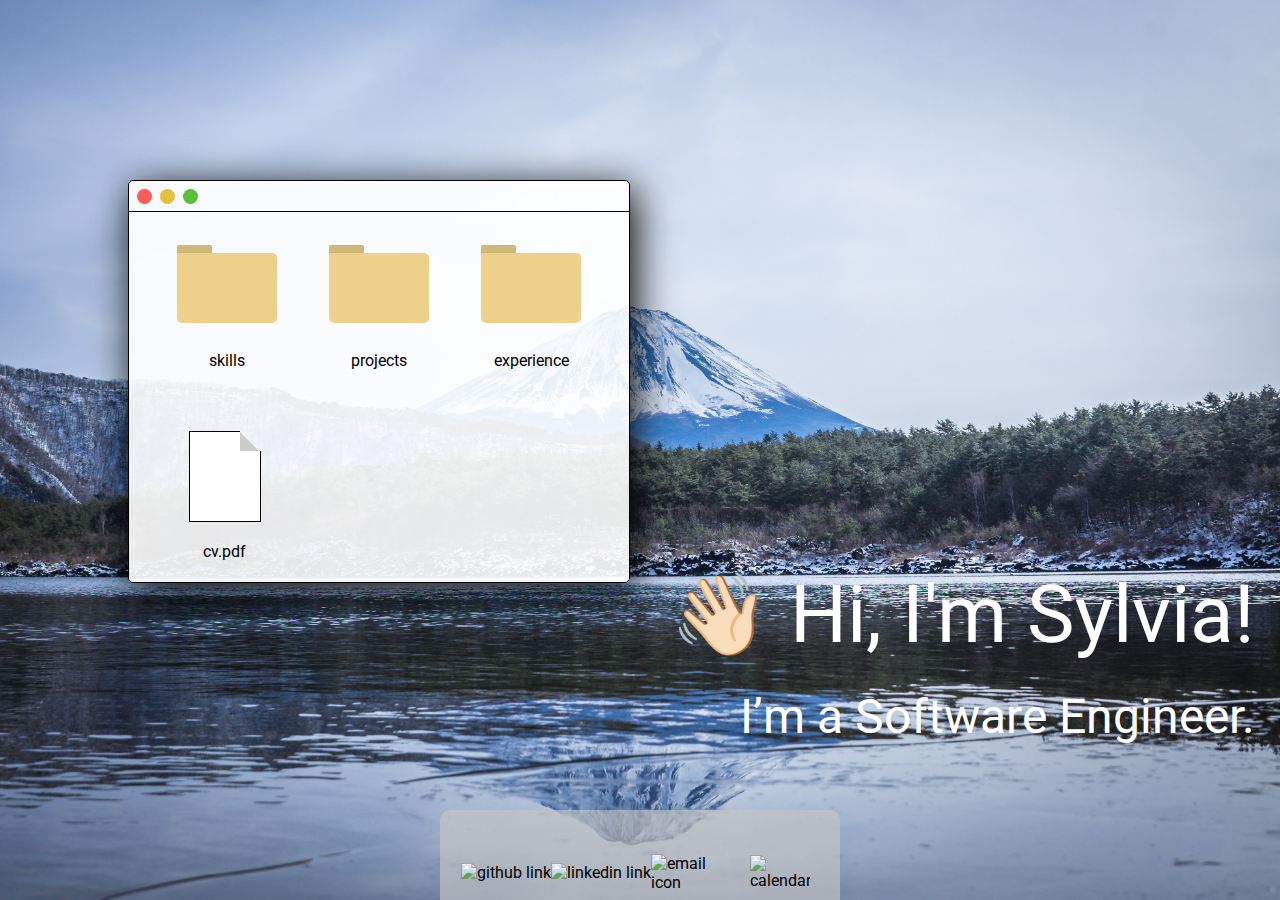
==== commit eb5dcb05: "update role" ====
--- a/index.html
+++ b/index.html
@@ -13,11 +13,11 @@
 <body>
     <div class="text-container">
         <h1>&#x1f44b;&#x1f3fb; Hi, I'm Sylvia!</h1>
-        <h2>I’m a junior full-stack web-developer.</h2>
+        <h2>I’m a Software Engineer.</h2>
     </div>
     <section class="tab-section">
         <div id="homeTab" class="tab-container home-tab">
-            <div id="homeTabHandle" class="handle-dots-container">
+            <div id="homeTabHandle" class="handle-dots-container tab-handle">
                 <div class="red">
                     <div class="dot-symbol red-x">&#10005;</div>
                 </div>
@@ -66,7 +66,7 @@
                     <div class="folder-text">experience</div>
                 </div>
                 <div class="cv-file">
-                    <a href="./public/assets/SylviaHoangCV2019_2.0.pdf" target="_blank">
+                    <a href="./public/assets/SylviaHoangCV2.1.pdf" target="_blank">
                         <div class="file">
                             <div class="file-left"></div>
                             <div class="file-corner"></div>
@@ -79,7 +79,7 @@
             </div>
         </div>
         <div id="skillsTab" class="tab-container skills-tab" style="display: none">
-            <div id="skillsTabHandle" class="handle-dots-container">
+            <div id="skillsTabHandle" class="handle-dots-container tab-handle">
                 <div class="red" id="skills-tab-red">
                     <div class="dot-symbol red-x">&#10005;</div>
                 </div>
@@ -89,8 +89,9 @@
                 <div class="green">
                     <div class="dot-symbol green-x">⤢</div>
                 </div>
-            </div>
+
             <div class="tab-title">skills</div>
+            </div>
 
 
             <div class="tab-contents">
@@ -181,7 +182,7 @@
         </div>
         <div id="projectsTab" class="tab-container projects-tab" style="display: none">
 
-            <div id="projectsTabHandle" class="handle-dots-container">
+            <div id="projectsTabHandle" class="handle-dots-container tab-handle">
                 <div class="red" id="projects-tab-red">
                     <div class="dot-symbol red-x">&#10005;</div>
                 </div>
@@ -191,8 +192,9 @@
                 <div class="green">
                     <div class="dot-symbol green-x">⤢</div>
                 </div>
-            </div>
+
             <div class="tab-title">projects</div>
+            </div>
 
 
             <div class="tab-contents">
@@ -237,7 +239,7 @@
         </div>
         <div id="clientProjectsTab" class="tab-container client-projects-tab" style="display: none">
 
-            <div id="clientProjectsTabHandle" class="handle-dots-container">
+            <div id="clientProjectsTabHandle" class="handle-dots-container tab-handle">
                 <div class="red" id="client-projects-tab-red">
                     <div class="dot-symbol red-x">&#10005;</div>
                 </div>
@@ -247,18 +249,18 @@
                 <div class="green">
                     <div class="dot-symbol green-x">⤢</div>
                 </div>
-            </div>
+
             <div class="tab-title">client projects</div>
+            </div>
 
 
             <div class="tab-contents">
                 <div class="project-object">
-                    <h3 class="project-object-title">
-                        <img src="./public/assets/icons8-external-link-16.png" />
-                        <a href="/" target="_blank">RE4.W (currently building)</a>
+                    <h3 class="project-object-title project-re4w">
+                        <img src="./public/assets/icons8-external-link-16.png" />Recycling Heroes (RE4.W)
                     </h3>
                     <div class="project-object-description">
-                        Educational recylcling app for kids<br><br>My role: Scrum Master
+                        Educational and interactive recylcling game for kids<br><br>My role: Scrum Master
                     </div>
                     <div class="project-object-languages">
                         <div class="project-object-github-repo"><a href="https://github.com/FAC-Sixteen/RE4.W"
@@ -276,7 +278,7 @@
         </div>
         <div id="teamProjectsTab" class="tab-container team-projects-tab" style="display: none">
 
-            <div id="teamProjectsTabHandle" class="handle-dots-container">
+            <div id="teamProjectsTabHandle" class="handle-dots-container tab-handle">
                 <div class="red" id="team-projects-tab-red">
                     <div class="dot-symbol red-x">&#10005;</div>
                 </div>
@@ -286,21 +288,37 @@
                 <div class="green">
                     <div class="dot-symbol green-x">⤢</div>
                 </div>
-            </div>
-            <div class="tab-title">team projects</div>
-
-
+                <div class="tab-title">team projects</div>
+            </div>
             <div class="tab-contents">
                 <div class="project-object">
-                    <h3 class="project-object-title">
+                    <h3 class="project-object-title project-zappy">
                         <img src="./public/assets/icons8-external-link-16.png" />
-                        <a href="https://remindly-app.herokuapp.com/" target="_blank">Remindly</a>
+                        <a href="https://chrome.google.com/webstore/detail/zappy/ejceghnmgiembcbacnnoepnakkjbemab" target="_blank">Zappy</a>
+                    </h3>
+                    <div class="project-object-description">
+                        Chrome web extension which enhances your clothes shopping experience. Once added to your browser, the Zappy bar helpfully appears at the top of your window when you click onto a fashion product page, and using the average lifetime of an item of clothing, the item type and the price, it calculates the cost per wear. <br><br>My role: DevOps
+                    </div>
+                    <div class="project-object-languages">
+                        <div class="project-object-github-repo"><a href="https://github.com/seabasshoang/zappy"
+                                target="_blank"><img src="./public/assets/icons8-github-32.png"></a></div>
+                        <div class="language-tag">Javascript</div>
+                        <div class="language-tag">CircleCI</div>
+                        <div class="language-tag">Chrome Web Store</div>
+                        <div class="language-tag">HTML</div>
+                        <div class="language-tag">CSS</div>
+
+                    </div>
+                </div>
+                <div class="project-object">
+                    <h3 class="project-object-title project-remindly">
+                        <img src="./public/assets/icons8-external-link-16.png" />Remindly
                     </h3>
                     <div class="project-object-description">
                         Birthday/events reminder app.<br><br>My role: UX Lead
                     </div>
                     <div class="project-object-languages">
-                        <div class="project-object-github-repo"><a href="https://github.com/seabasshoang/Remindly"
+                        <div class="project-object-github-repo"><a href="https://github.com/seabasshoang/Remindly/tree/master"
                                 target="_blank"><img src="./public/assets/icons8-github-32.png"></a></div>
                         <div class="language-tag">Javascript</div>
                         <div class="language-tag">Express</div>
@@ -371,7 +389,7 @@
         </div>
         <div id="personalProjectsTab" class="tab-container personal-projects-tab" style="display: none">
 
-            <div id="personalProjectsTabHandle" class="handle-dots-container">
+            <div id="personalProjectsTabHandle" class="handle-dots-container tab-handle">
                 <div class="red" id="personal-projects-tab-red">
                     <div class="dot-symbol red-x">&#10005;</div>
                 </div>
@@ -381,15 +399,12 @@
                 <div class="green">
                     <div class="dot-symbol green-x">⤢</div>
                 </div>
-            </div>
-            <div class="tab-title">personal-projects</div>
-
-
+                <div class="tab-title">personal-projects</div>
+            </div>
             <div class="tab-contents">
                 <div class="project-object">
-                    <h3 class="project-object-title">
-                        <img src="./public/assets/icons8-external-link-16.png" />
-                        <a href="https://hungry-for-apples.herokuapp.com/" target="_blank"> Hungry for Apples</a>
+                    <h3 class="project-object-title project-apples">
+                        <img src="./public/assets/icons8-external-link-16.png" /> Hungry for Apples
                     </h3>
                     <div class="project-object-description">
                         Rick and Morty character search
@@ -402,14 +417,133 @@
                         <span class="language-tag">Express</span>
                         <span class="language-tag">Handlebars</span>
                         <span class="language-tag">Heroku</span>
-
-                    </div>
-                </div>
-            </div>
-        </div>
+                        <span class="language-tag">HTML</span>
+                        <span class="language-tag">CSS</span>
+
+                    </div>
+                </div>
+            </div>
+        </div>
+        <div class="tab-container project-detail-tab project-personal-apples-tab" id="projectPersonalApplesTab" style="display: none">
+                <div id="projectPersonalApplesTabHandle" class="tab-handle">
+                        <div  class="handle-dots-container">
+                            <div class="red" id="project-personal-apples-tab-red">
+                                <div class="dot-symbol red-x">&#10005;</div>
+                            </div>
+                            <div class="yellow">
+                                <div class="dot-symbol yellow-x">&#8212;</div>
+                            </div>
+                            <div class="green">
+                                <div class="dot-symbol green-x">⤢</div>
+                            </div>
+                        </div>
+                        <div class="tab-title">hungry for apples</div>
+                    </div>
+                    <div class="tab-contents-projects">
+                        <div class="project-icon-title">
+                            <img src='./public/assets/meeseeksbox.png' alt="hungry for apples icon"/>
+                            <div>
+                                    <h3>Hungry For Apples?</h3>
+                                    <div class="see-live">
+                                            <a href="https://hungry-for-apples.herokuapp.com/" target="_blank">see live</a>
+                                            <a href="https://github.com/seabasshoang/hungry-for-apples" target="_blank">github repo</a>
+                                    </div>
+                            </div>
+                        </div>
+                        
+                        <div class="phone-container">
+                            <img src="./public/assets/phone-apples1.png" alt="phone screen shot"/>
+                            <img src="./public/assets/phone-apples2.png" alt="phone screen shot"/>
+                        </div>
+                        <div class="project-detail-description">
+                            <h4><b>Description</b></h4>
+                            <p>The description of this app will be here... yada yada yada</p>
+                        </div>
+                       
+                    </div>
+        </div>
+        
+        <div class="tab-container project-detail-tab project-client-re4w-tab" id="projectClientRe4wTab" style="display: none">
+                <div id="projectClientRe4wTabHandle" class="tab-handle">
+                        <div  class="handle-dots-container">
+                            <div class="red" id="project-client-re4w-tab-red">
+                                <div class="dot-symbol red-x">&#10005;</div>
+                            </div>
+                            <div class="yellow">
+                                <div class="dot-symbol yellow-x">&#8212;</div>
+                            </div>
+                            <div class="green">
+                                <div class="dot-symbol green-x">⤢</div>
+                            </div>
+                            <div class="tab-title">recycling heroes</div>
+                        </div>
+                    </div>
+                    <div class="tab-contents-projects">
+                        <div class="project-icon-title">
+                            <img src='./public/assets/re4wLogo.png' alt="recycling heroes icon"/>
+                            <div>
+                                    <h3>Recycling Heroes</h3>
+                                    <div class="see-live">
+                                            <a href="https://recycling-heroes.netlify.com/" target="_blank">see live</a>
+                                            <a href="https://github.com/FAC-Sixteen/RE4.W" target="_blank">github repo</a>
+                                    </div>
+                            </div>
+                        </div>
+                        
+                        <div class="phone-container">
+                            <img src="./public/assets/phone-re4w1.png" alt="phone screen shot"/>
+                            <img src="./public/assets/phone-re4w2.png" alt="phone screen shot"/>
+                        </div>
+                        <div class="project-detail-description">
+                            <h4><b>Description</b></h4>
+                            <p>The description of this app will be here... yada yada yada</p>
+                        </div>
+                       
+                    </div>
+        </div>
+
+        <div class="tab-container project-detail-tab project-team-remindly-tab" id="projectTeamRemindlyTab" style="display: none">
+                <div id="projectTeamRemindlyTabHandle" class="tab-handle">
+                        <div  class="handle-dots-container">
+                            <div class="red" id="project-team-remindly-tab-red">
+                                <div class="dot-symbol red-x">&#10005;</div>
+                            </div>
+                            <div class="yellow">
+                                <div class="dot-symbol yellow-x">&#8212;</div>
+                            </div>
+                            <div class="green">
+                                <div class="dot-symbol green-x">⤢</div>
+                            </div>
+                            <div class="tab-title">remindly</div>
+                        </div>
+                    </div>
+                    <div class="tab-contents-projects">
+                        <div class="project-icon-title">
+                            <img src='./public/assets/remindly-icon.jpg' alt="remindly icon"/>
+                            <div>
+                                    <h3>Remindly</h3>
+                                    <div class="see-live">
+                                            <a href="https://remindly-app.herokuapp.com/" target="_blank">see live</a>
+                                            <a href="https://github.com/seabasshoang/Remindly/tree/master" target="_blank">github repo</a>
+                                    </div>
+                            </div>
+                        </div>
+                        
+                        <div class="phone-container">
+                            <img src="./public/assets/phone-remindly2.png" alt="phone screen shot"/>
+                            <img src="./public/assets/phone-remindly1.png" alt="phone screen shot"/>
+                        </div>
+                        <div class="project-detail-description">
+                            <h4><b>Description</b></h4>
+                            <p>The description of this app will be here... yada yada yada</p>
+                        </div>
+                       
+                    </div>
+        </div>
+        
         <div id="experienceTab" class="tab-container experience-tab" style="display: none">
-            <div class="tab-handle">
-                <div id="experienceTabHandle" class="handle-dots-container">
+           
+                <div id="experienceTabHandle" class="handle-dots-container tab-handle">
                     <div class="red" id="experience-tab-red">
                         <div class="dot-symbol red-x">&#10005;</div>
                     </div>
@@ -419,11 +553,8 @@
                     <div class="green">
                         <div class="dot-symbol green-x">⤢</div>
                     </div>
-                </div>
-                <div class="tab-title">experience</div>
-
-
-            </div>
+                    <div class="tab-title">experience</div>
+                </div>
             <div class="tab-contents">
                 <div class="experience-tab-items">
                     <div class="experience-tab-each-item">
@@ -483,7 +614,7 @@
         </div>
     </section>
     <div id="emailTab" class="tab-container email-form-tab" style="display: none">
-        <div id="emailTabHandle" class="handle-dots-container">
+        <div id="emailTabHandle" class="handle-dots-container tab-handle">
             <div class="red" id="email-form-tab-red">
                 <div class="dot-symbol red-x">&#10005;</div>
             </div>
@@ -506,10 +637,9 @@
     <footer class="footer-container">
         <div class="icon-container">
             <div class="footer-item">
-
-                <div id="github-icon" class="footer-icon"><a href="https://github.com/seabasshoang" target="_blank"><img
-                            src="public/assets/icons8-octocat-96.png" alt="github link"></a></div>
-                <div id="github-title" class="footer-title">
+                <a class="footer-icon" href="https://github.com/seabasshoang" target="_blank">
+                    <img src="public/assets/icons8-octocat-96.png" alt="github link"></a>
+                <div class="footer-title">
                     GitHub
                 </div>
             </div>
